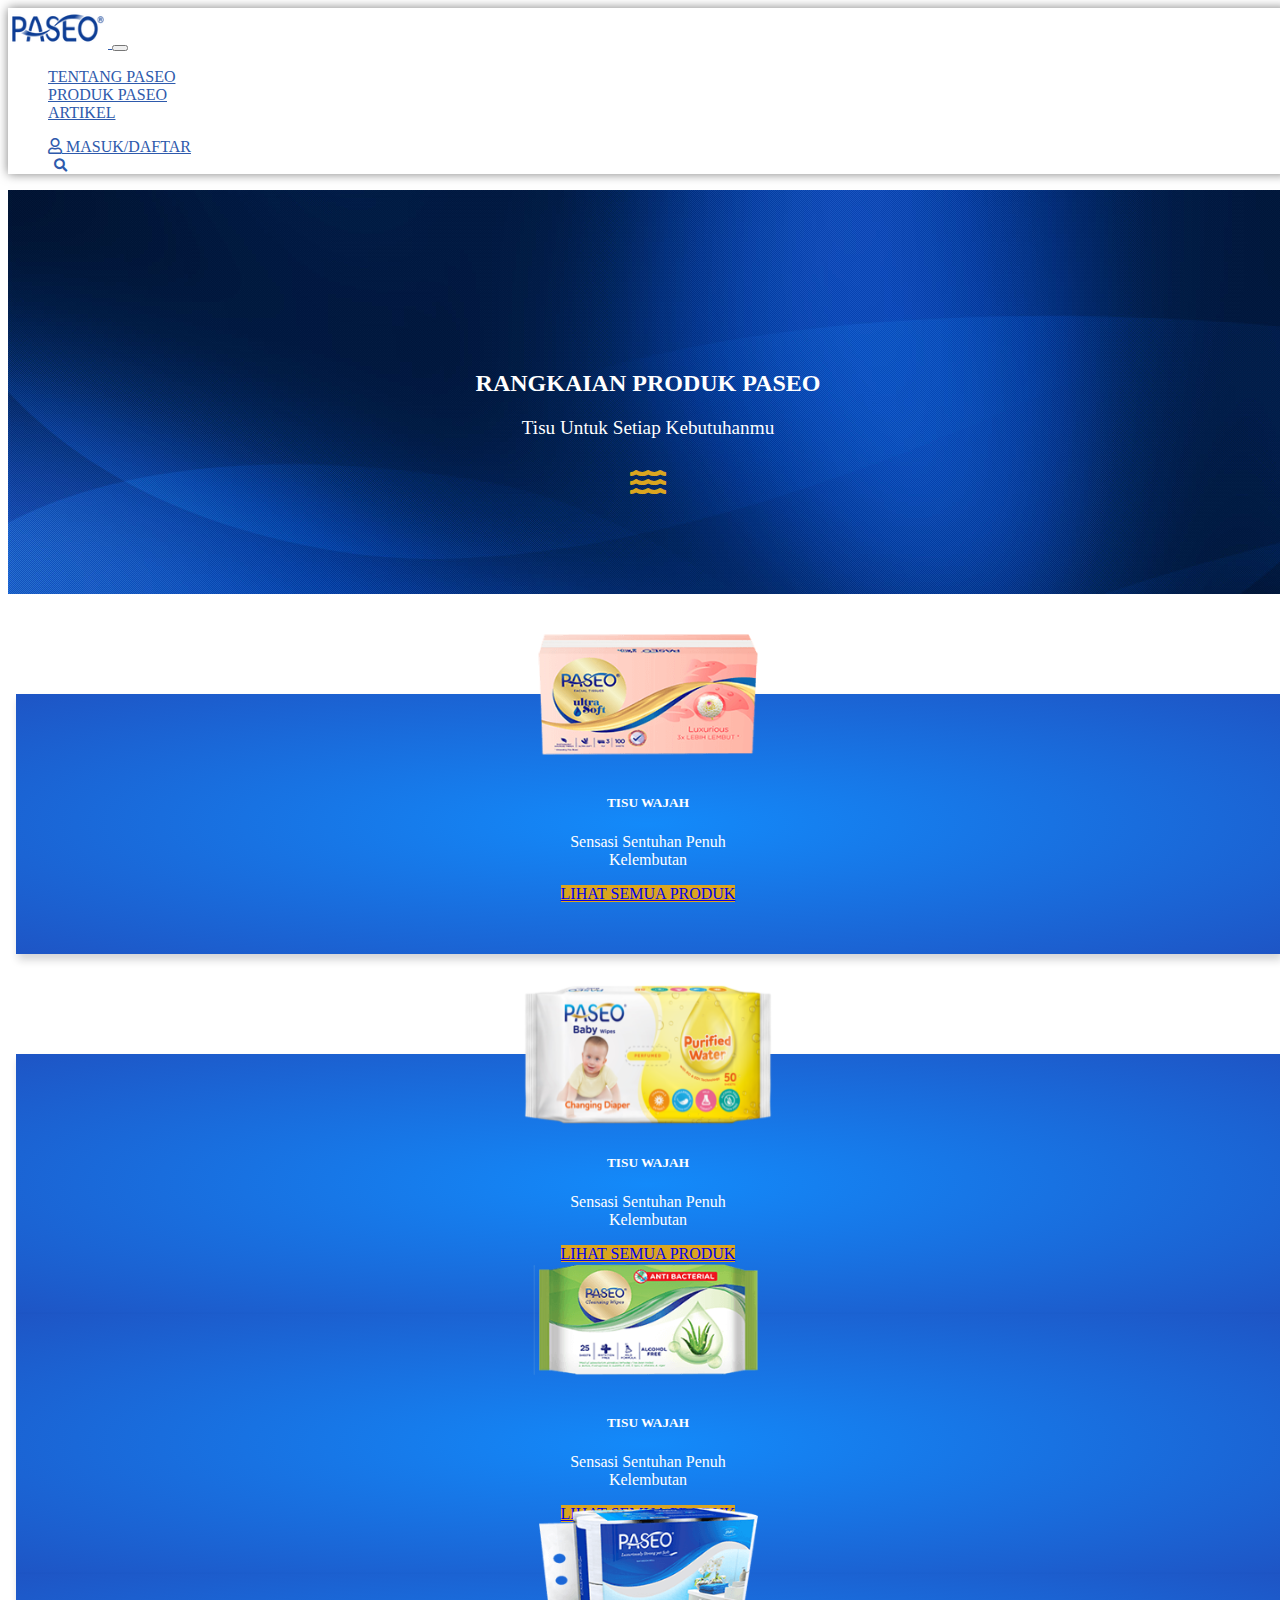
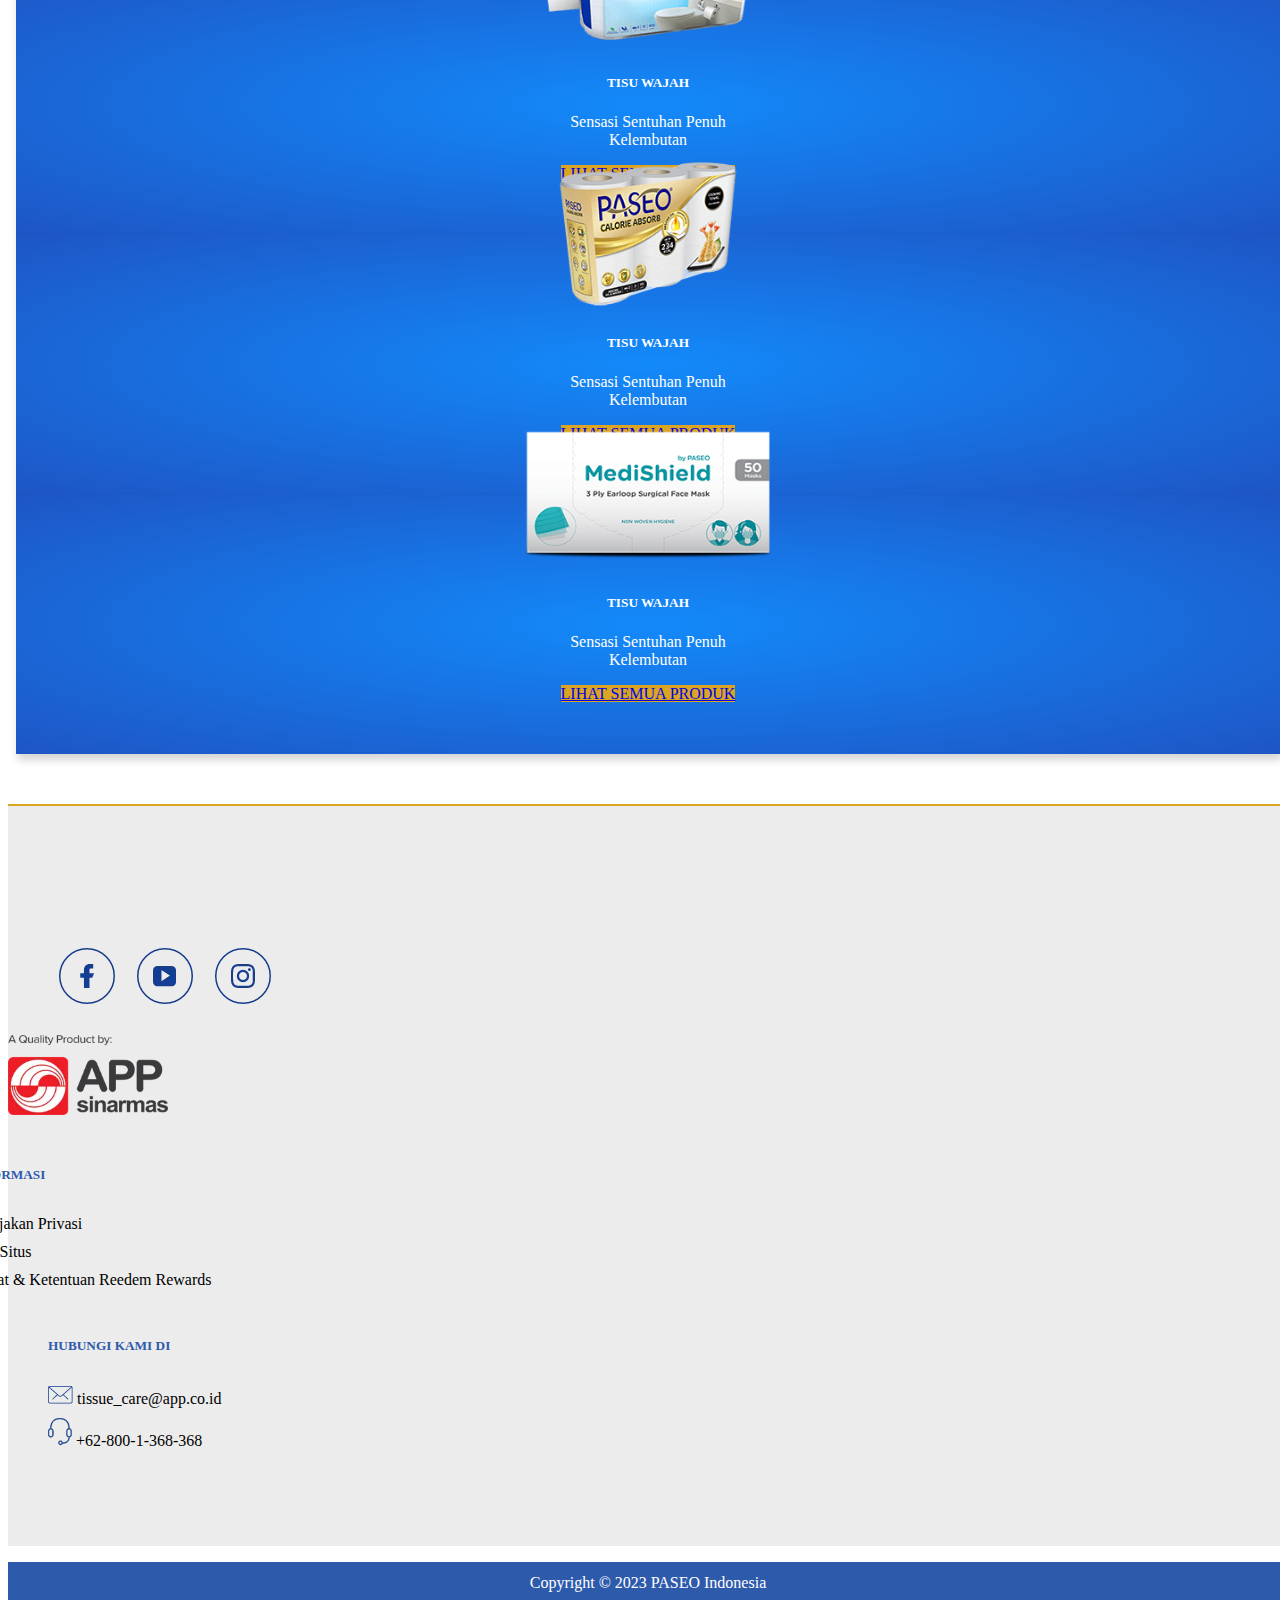
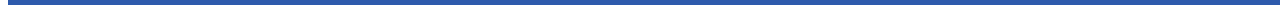
==== pages/produk.html @ e042f3c8 "version 1.0" ====
<!DOCTYPE html>
<html lang="en">
    <head>
        <meta charset="utf-8" />
        <meta name="viewport" content="width=device-width, initial-scale=1" />
        <title>Bootstrap demo</title>
        <!-- bootstrap 5 -->
        <link href="https://cdn.jsdelivr.net/npm/bootstrap@5.2.3/dist/css/bootstrap.min.css" rel="stylesheet" integrity="sha384-rbsA2VBKQhggwzxH7pPCaAqO46MgnOM80zW1RWuH61DGLwZJEdK2Kadq2F9CUG65" crossorigin="anonymous" />
        <!-- style -->
        <link rel="stylesheet" href="../css/produk.css" />
        <!-- icons -->
        <link rel="stylesheet" href="https://cdnjs.cloudflare.com/ajax/libs/font-awesome/5.15.3/css/all.min.css" />
    </head>
    <body>
        <!-- navbar -->
        <header class="fixed-top">
            <nav class="navbar navbar-expand-lg navbar-text fw-semibold">
                <div class="container">
                    <a class="navbar-brand" href="../index.html">
                        <img src="../img/paseo_logo.png" alt="Bootstrap" width="100" height="40" />
                    </a>
                    <button class="navbar-toggler" type="button" data-bs-toggle="collapse" data-bs-target="#navbarSupportedContent" aria-controls="navbarSupportedContent" aria-expanded="false" aria-label="Toggle navigation">
                        <span class="navbar-toggler-icon"></span>
                    </button>
                    <div class="collapse navbar-collapse" id="navbarSupportedContent">
                        <ul class="navbar-nav me-auto mb-2 mb-lg-0 list">
                            <li class="nav-item">
                                <a class="nav-link" aria-current="page" href="tentang.html">TENTANG PASEO</a>
                            </li>
                            <li class="nav-item">
                                <a class="nav-link" href="produk.html">PRODUK PASEO</a>
                            </li>
                            <li class="nav-item">
                                <a class="nav-link" href="artikel.html">ARTIKEL</a>
                            </li>
                        </ul>
                        <ul class="navbar-nav mb-2 mb-lg-0">
                            <li class="nav-item">
                                <a class="nav-link" aria-current="page" href="#"><i class="far fa-user"></i> MASUK/DAFTAR</a>
                            </li>
                            <button class="button" type="submit"><i class="fas fa-search"></i></button>
                        </ul>
                    </div>
                </div>
            </nav>
        </header>

        <!-- Hero -->
        <section id="hero">
            <div class="container-fluid">
                <h2>RANGKAIAN PRODUK PASEO</h2>
                <p>Tisu Untuk Setiap Kebutuhanmu</p>
                <i class="fas fa-water"></i>
            </div>
        </section>

        <!-- products -->
        <section id="products">
            <div class="container">
                <div class="row mt-2 pt-5">
                    <div class="col-md-4 mb-3 kolom">
                        <div class="card">
                            <img src="../img/produk-1.png" class="card-img-top" alt="produk-1" />
                            <div class="card-body">
                                <h5 class="card-title py-2">TISU WAJAH</h5>
                                <p class="card-text">Sensasi Sentuhan Penuh <br />Kelembutan</p>
                                <a href="#" class="btn btn-primary">LIHAT SEMUA PRODUK</a>
                            </div>
                        </div>
                    </div>
                    <div class="col-md-4 mb-3">
                        <div class="card">
                            <img src="../img/produk-2.png" class="card-img-top" alt="produk-2" />
                            <div class="card-body">
                                <h5 class="card-title py-2">TISU WAJAH</h5>
                                <p class="card-text">Sensasi Sentuhan Penuh <br />Kelembutan</p>
                                <a href="#" class="btn btn-primary">LIHAT SEMUA PRODUK</a>
                            </div>
                        </div>
                    </div>
                    <div class="col-md-4 mb-3">
                        <div class="card">
                            <img src="../img/produk-3.png" class="card-img-top" alt="produk-3" />
                            <div class="card-body">
                                <h5 class="card-title py-2">TISU WAJAH</h5>
                                <p class="card-text">Sensasi Sentuhan Penuh <br />Kelembutan</p>
                                <a href="#" class="btn btn-primary">LIHAT SEMUA PRODUK</a>
                            </div>
                        </div>
                    </div>
                    <div class="col-md-4 mb-3">
                        <div class="card">
                            <img src="../img/produk-4.png" class="card-img-top" alt="produk-4" />
                            <div class="card-body">
                                <h5 class="card-title py-2">TISU WAJAH</h5>
                                <p class="card-text">Sensasi Sentuhan Penuh <br />Kelembutan</p>
                                <a href="#" class="btn btn-primary">LIHAT SEMUA PRODUK</a>
                            </div>
                        </div>
                    </div>
                    <div class="col-md-4 mb-3">
                        <div class="card">
                            <img src="../img/produk-5.png" class="card-img-top" alt="produk-5" />
                            <div class="card-body">
                                <h5 class="card-title py-2">TISU WAJAH</h5>
                                <p class="card-text">Sensasi Sentuhan Penuh <br />Kelembutan</p>
                                <a href="#" class="btn btn-primary">LIHAT SEMUA PRODUK</a>
                            </div>
                        </div>
                    </div>
                    <div class="col-md-4 mb-3">
                        <div class="card">
                            <img src="../img/produk-6.png" class="card-img-top" alt="produk-6" />
                            <div class="card-body">
                                <h5 class="card-title py-2">TISU WAJAH</h5>
                                <p class="card-text">Sensasi Sentuhan Penuh <br />Kelembutan</p>
                                <a href="#" class="btn btn-primary">LIHAT SEMUA PRODUK</a>
                            </div>
                        </div>
                    </div>
                </div>
            </div>
        </section>

        <!-- contact -->
        <section id="contact">
            <div class="container-fluid d-flex">
                <div class="row container ms-5">
                    <div class="col">
                        <div class="icons">
                            <ul>
                                <li>
                                    <a href="#"><img src="../img/icon_fb.webp" alt="" /></a>
                                </li>
                                <li>
                                    <a href="#"><img src="../img/icon_yt.webp" alt="" /></a>
                                </li>
                                <li>
                                    <a href="#"><img src="../img/icon_ig.webp" alt="" /></a>
                                </li>
                            </ul>
                        </div>
                        <a href="#" class="ms-5"><img src="../img/sinarmas-logo.webp" alt="" /></a>
                    </div>
                    <div class="col my-4 informasi">
                        <ul>
                            <li><h5>INFORMASI</h5></li>
                            <li>
                                <a href="">Kebijakan Privasi</a>
                            </li>
                            <li>
                                <a href="">Peta Situs</a>
                            </li>
                            <li>
                                <a href="">Syarat & Ketentuan Reedem Rewards</a>
                            </li>
                        </ul>
                    </div>
                    <div class="col my-4 hubungi">
                        <ul>
                            <li><h5>HUBUNGI KAMI DI</h5></li>
                            <li><img src="../img/icon_mail.webp" alt="" /> tissue_care@app.co.id</li>
                            <li class="pt-2"><img src="../img/icon_cs.webp" alt="" /> +62-800-1-368-368</li>
                        </ul>
                    </div>
                </div>
            </div>
        </section>

        <!-- footer -->
        <footer>
            <p>Copyright &copy; 2023 PASEO Indonesia</p>
        </footer>

        <script src="https://cdn.jsdelivr.net/npm/bootstrap@5.2.3/dist/js/bootstrap.bundle.min.js" integrity="sha384-kenU1KFdBIe4zVF0s0G1M5b4hcpxyD9F7jL+jjXkk+Q2h455rYXK/7HAuoJl+0I4" crossorigin="anonymous"></script>
    </body>
</html>
---- css/produk.css ----
:root {
    --warna-text: #2e5aac;
    --warna-utama: rgb(218, 165, 32);
    --secondary: radial-gradient(#138afa, #1e55c5);
}

/* style */
* {
    list-style: none;
}
body {
    overflow-x: hidden;
    height: 100vh;
    width: 100%;
}
section {
    padding-top: 100px;
}

/* navbar */
header {
    background-color: #fff;
}
.navbar {
    box-shadow: 0 0 10px rgba(0, 0, 0, 0.5);
    z-index: 1000;
}
.navbar a,
i {
    color: var(--warna-text);
}

.navbar a:hover {
    color: var(--warna-text);
}
.list li a:hover {
    color: var(--warna-utama);
    text-decoration: underline;
    text-decoration-thickness: 2px;
    text-underline-offset: 26px;
}
.fa-water {
    padding-top: 0.5rem;
    font-size: 2rem;
}
section i {
    color: var(--warna-utama);
}

/* style button */
.button {
    border: 0;
    background: 0;
}
.btn {
    border-radius: 0;
    background: var(--warna-utama);
}
.btn:hover {
    background: var(--warna-text);
}

/* style Hero */
#hero {
    padding-top: 10rem;
    padding-bottom: 6rem;
    text-align: center;
    color: #fff;
    background: url(../img/bg-gradient.jpeg);
    background-size: cover;
}
#hero p {
    font-size: 1.2rem;
    font-weight: 300;
}

/* style product */
.kolom {
    padding-bottom: 100px;
}
.card {
    background: radial-gradient(#138afa, #1e55c5);
    text-align: center;
    color: #fff;
    height: 260px;
}
.card img {
    margin: auto;
    position: relative;
    top: -75px;
    width: 250px;
    height: 150px;
}
.card-body {
    position: relative;
    top: -75px;
}
/* Style Footer */
#contact {
    margin-top: 50px;
    border-top: 2px solid var(--warna-utama);
    background: rgba(221, 221, 221, 0.559);
    padding-bottom: 5rem;
}
.icons ul {
    display: flex;
    padding-top: 15px;
}
.icons ul li {
    padding: 10px;
}
.icons ul li img {
    padding: 1px;
    width: 3.5rem;
    height: 3.5rem;
}
.col a img {
    width: 10rem;
    height: 5rem;
}
.informasi {
    margin-left: -5rem;
}
.informasi ul li {
    padding-top: 10px;
}
.informasi ul li a {
    text-decoration: none;
    font-weight: 500;
    color: #000;
}
.informasi ul li a:hover {
    text-decoration: underline;
    color: var(--warna-text);
}
.hubungi ul li {
    padding-top: 10px;
}
.hubungi h5,
.informasi h5 {
    color: var(--warna-text);
}
footer p {
    background: var(--warna-text);
    text-align: center;
    padding: 0.8rem;
    color: #fff;
    font-weight: 500;
}

/* test css */
.carousel-inner {
    padding: 1em;
}
.card {
    margin: 0 0.5em;
    box-shadow: 2px 6px 8px 0 rgba(22, 22, 26, 0.18);
    border: none;
}
.carousel-control-prev,
.carousel-control-next {
    background-color: #e1e1e1;
    width: 6vh;
    height: 6vh;
    border-radius: 50%;
    top: 50%;
    transform: translateY(-50%);
}
@media (min-width: 768px) {
    .carousel-item {
        margin-right: 0;
        flex: 0 0 33.333333%;
        display: block;
    }
    .carousel-inner {
        display: flex;
    }
}
.card .img-wrapper {
    max-width: 100%;
    height: 13em;
    display: flex;
    justify-content: center;
    align-items: center;
}
.card img {
    max-height: 100%;
}
@media (max-width: 767px) {
    .card .img-wrapper {
        height: 17em;
    }
}
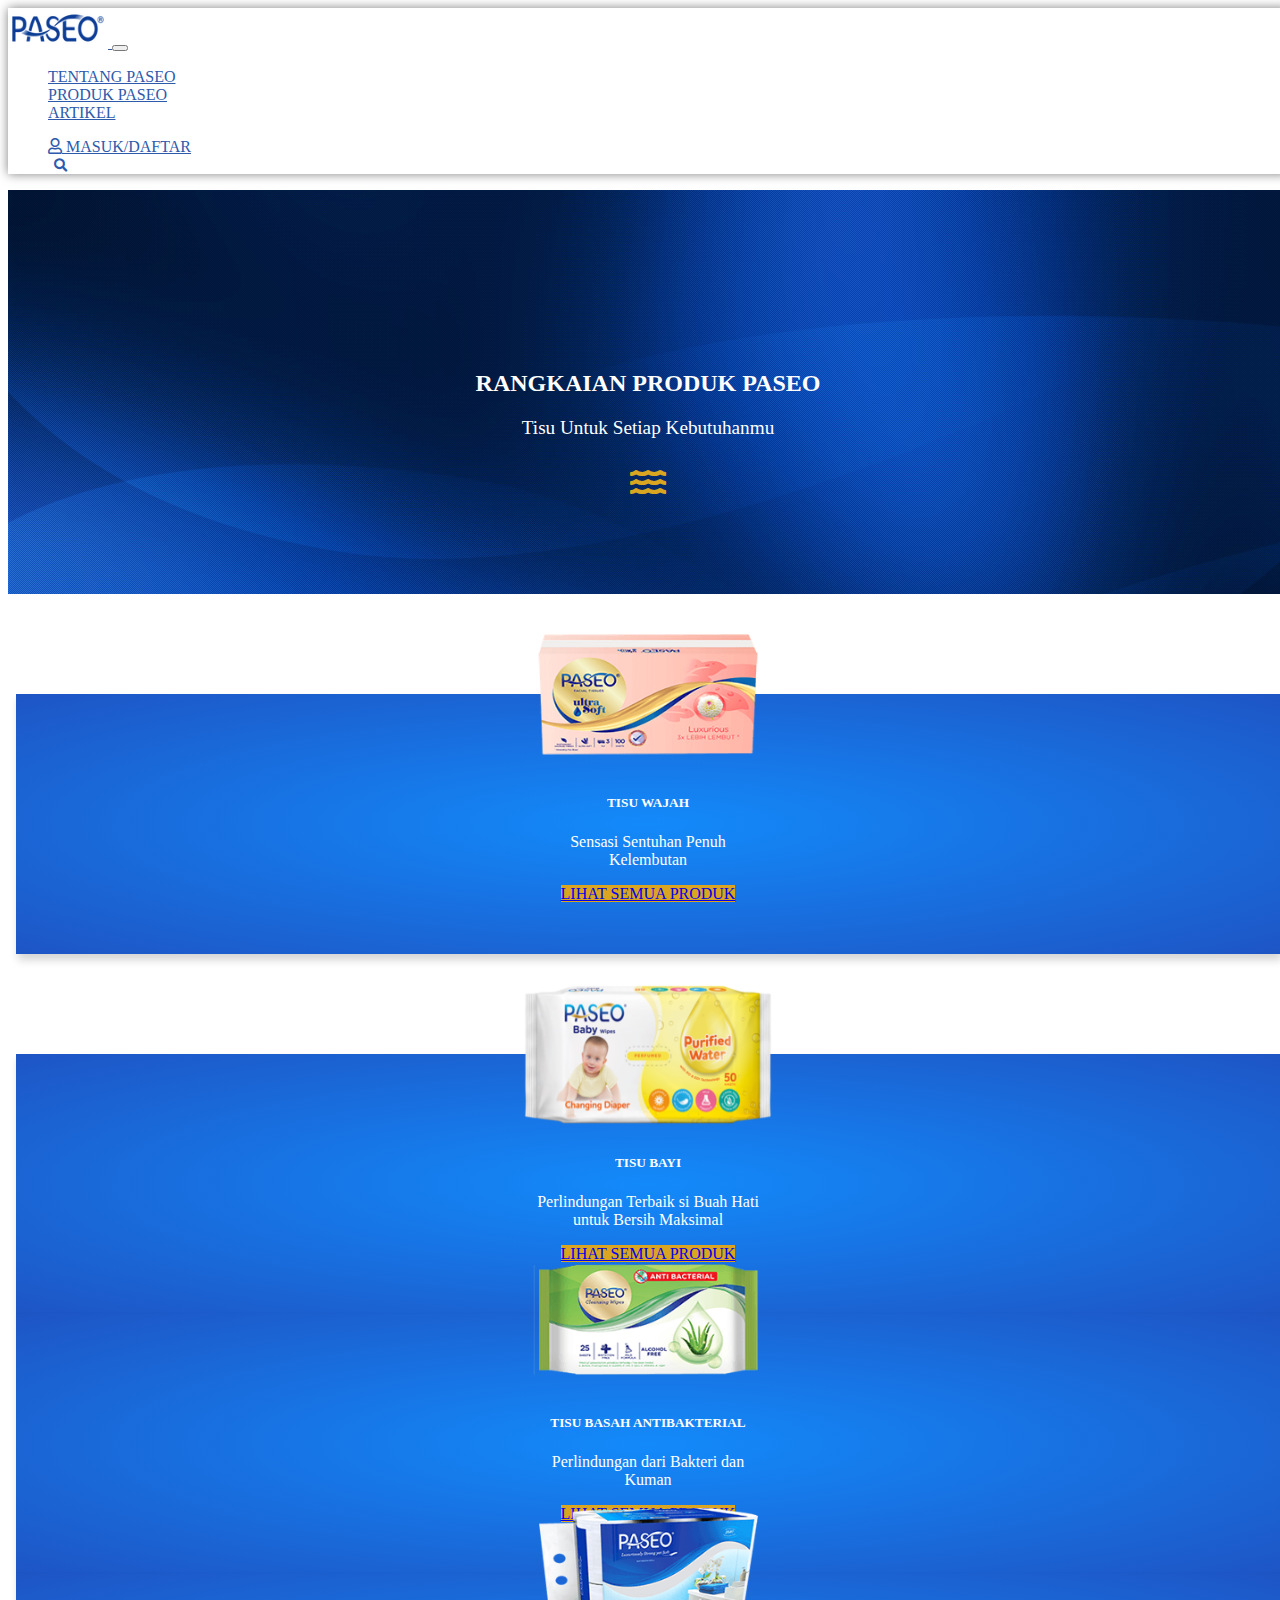
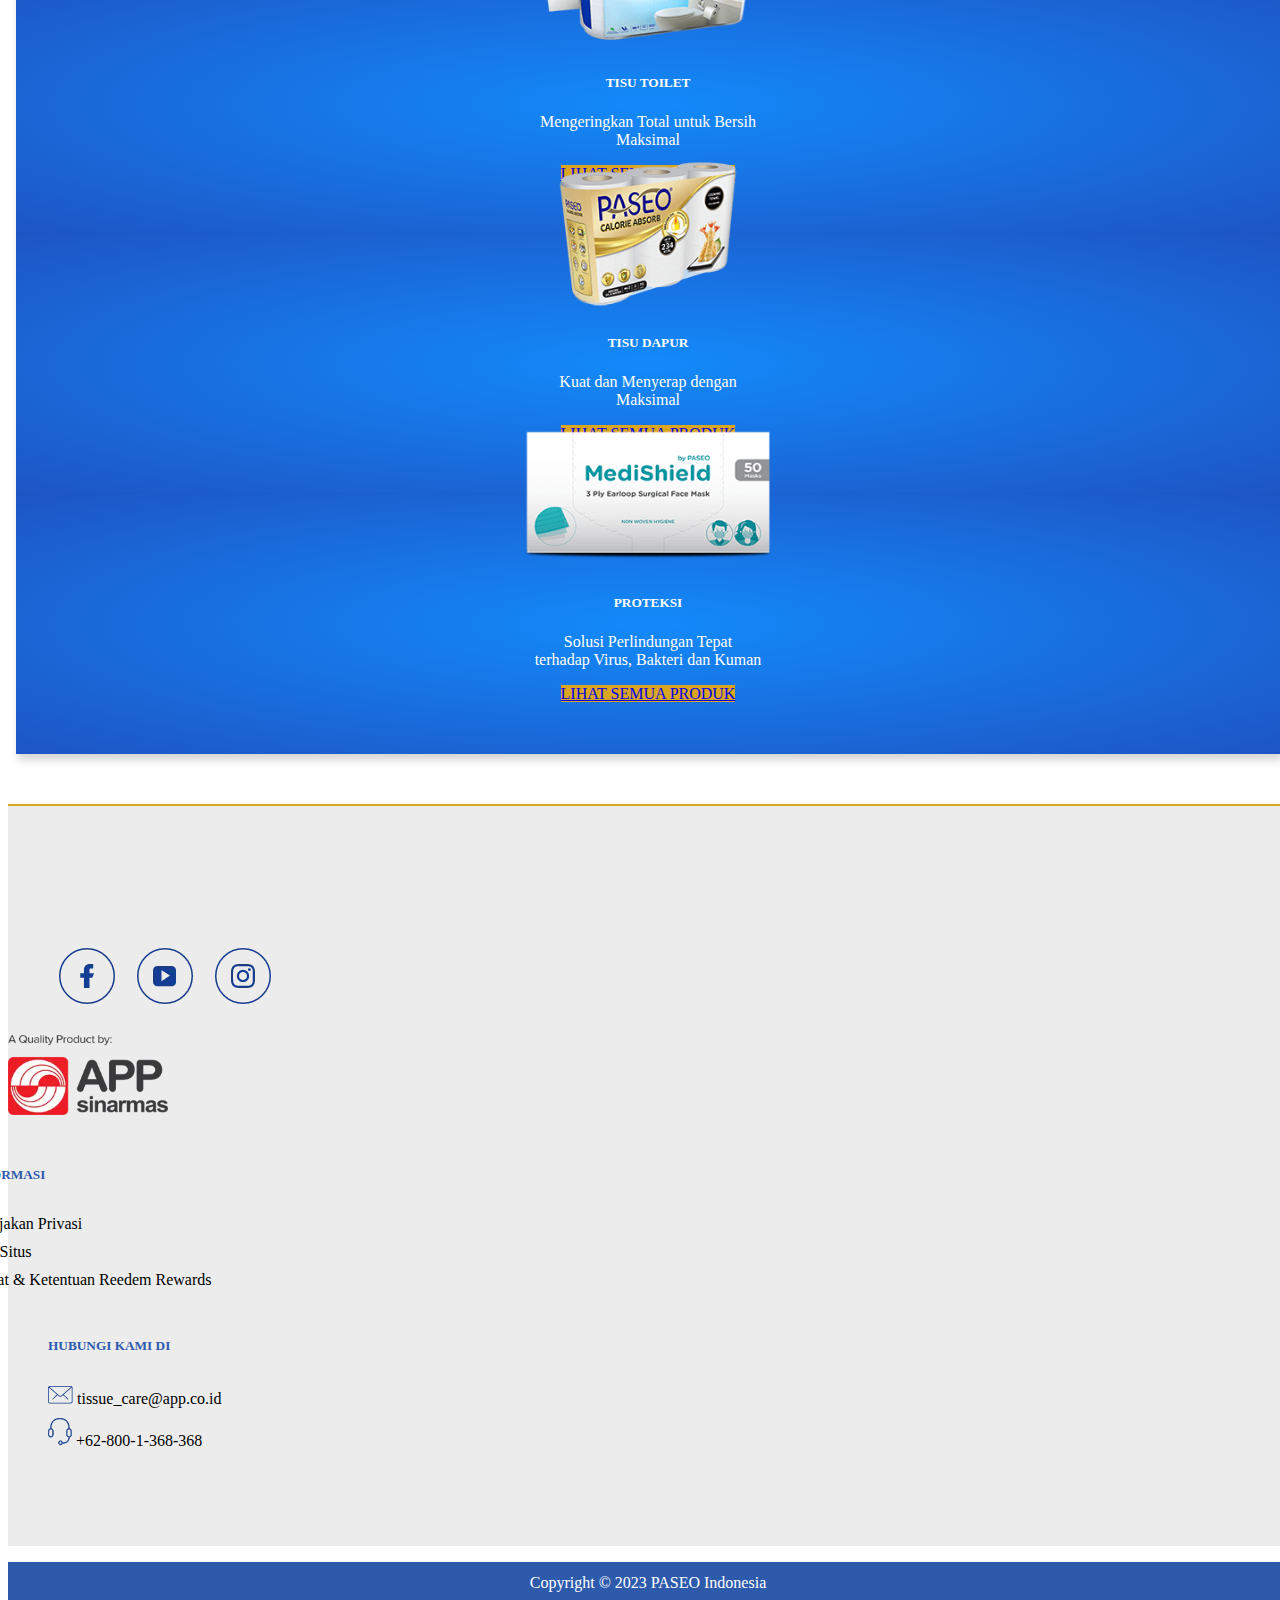
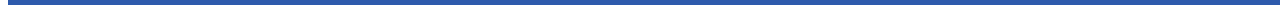
==== commit 8c955365: "version 1.2" ====
--- a/pages/produk.html
+++ b/pages/produk.html
@@ -3,7 +3,7 @@
     <head>
         <meta charset="utf-8" />
         <meta name="viewport" content="width=device-width, initial-scale=1" />
-        <title>Bootstrap demo</title>
+        <title>Produk Page | Dimas</title>
         <!-- bootstrap 5 -->
         <link href="https://cdn.jsdelivr.net/npm/bootstrap@5.2.3/dist/css/bootstrap.min.css" rel="stylesheet" integrity="sha384-rbsA2VBKQhggwzxH7pPCaAqO46MgnOM80zW1RWuH61DGLwZJEdK2Kadq2F9CUG65" crossorigin="anonymous" />
         <!-- style -->
@@ -72,8 +72,8 @@
                         <div class="card">
                             <img src="../img/produk-2.png" class="card-img-top" alt="produk-2" />
                             <div class="card-body">
-                                <h5 class="card-title py-2">TISU WAJAH</h5>
-                                <p class="card-text">Sensasi Sentuhan Penuh <br />Kelembutan</p>
+                                <h5 class="card-title py-2">TISU BAYI</h5>
+                                <p class="card-text">Perlindungan Terbaik si Buah Hati<br />untuk Bersih Maksimal</p>
                                 <a href="#" class="btn btn-primary">LIHAT SEMUA PRODUK</a>
                             </div>
                         </div>
@@ -82,8 +82,8 @@
                         <div class="card">
                             <img src="../img/produk-3.png" class="card-img-top" alt="produk-3" />
                             <div class="card-body">
-                                <h5 class="card-title py-2">TISU WAJAH</h5>
-                                <p class="card-text">Sensasi Sentuhan Penuh <br />Kelembutan</p>
+                                <h5 class="card-title py-2">TISU BASAH ANTIBAKTERIAL</h5>
+                                <p class="card-text">Perlindungan dari Bakteri dan<br />Kuman</p>
                                 <a href="#" class="btn btn-primary">LIHAT SEMUA PRODUK</a>
                             </div>
                         </div>
@@ -92,8 +92,8 @@
                         <div class="card">
                             <img src="../img/produk-4.png" class="card-img-top" alt="produk-4" />
                             <div class="card-body">
-                                <h5 class="card-title py-2">TISU WAJAH</h5>
-                                <p class="card-text">Sensasi Sentuhan Penuh <br />Kelembutan</p>
+                                <h5 class="card-title py-2">TISU TOILET</h5>
+                                <p class="card-text">Mengeringkan Total untuk Bersih <br />Maksimal</p>
                                 <a href="#" class="btn btn-primary">LIHAT SEMUA PRODUK</a>
                             </div>
                         </div>
@@ -102,8 +102,8 @@
                         <div class="card">
                             <img src="../img/produk-5.png" class="card-img-top" alt="produk-5" />
                             <div class="card-body">
-                                <h5 class="card-title py-2">TISU WAJAH</h5>
-                                <p class="card-text">Sensasi Sentuhan Penuh <br />Kelembutan</p>
+                                <h5 class="card-title py-2">TISU DAPUR</h5>
+                                <p class="card-text">Kuat dan Menyerap dengan <br />Maksimal</p>
                                 <a href="#" class="btn btn-primary">LIHAT SEMUA PRODUK</a>
                             </div>
                         </div>
@@ -112,8 +112,8 @@
                         <div class="card">
                             <img src="../img/produk-6.png" class="card-img-top" alt="produk-6" />
                             <div class="card-body">
-                                <h5 class="card-title py-2">TISU WAJAH</h5>
-                                <p class="card-text">Sensasi Sentuhan Penuh <br />Kelembutan</p>
+                                <h5 class="card-title py-2">PROTEKSI</h5>
+                                <p class="card-text">Solusi Perlindungan Tepat<br />terhadap Virus, Bakteri dan Kuman</p>
                                 <a href="#" class="btn btn-primary">LIHAT SEMUA PRODUK</a>
                             </div>
                         </div>
